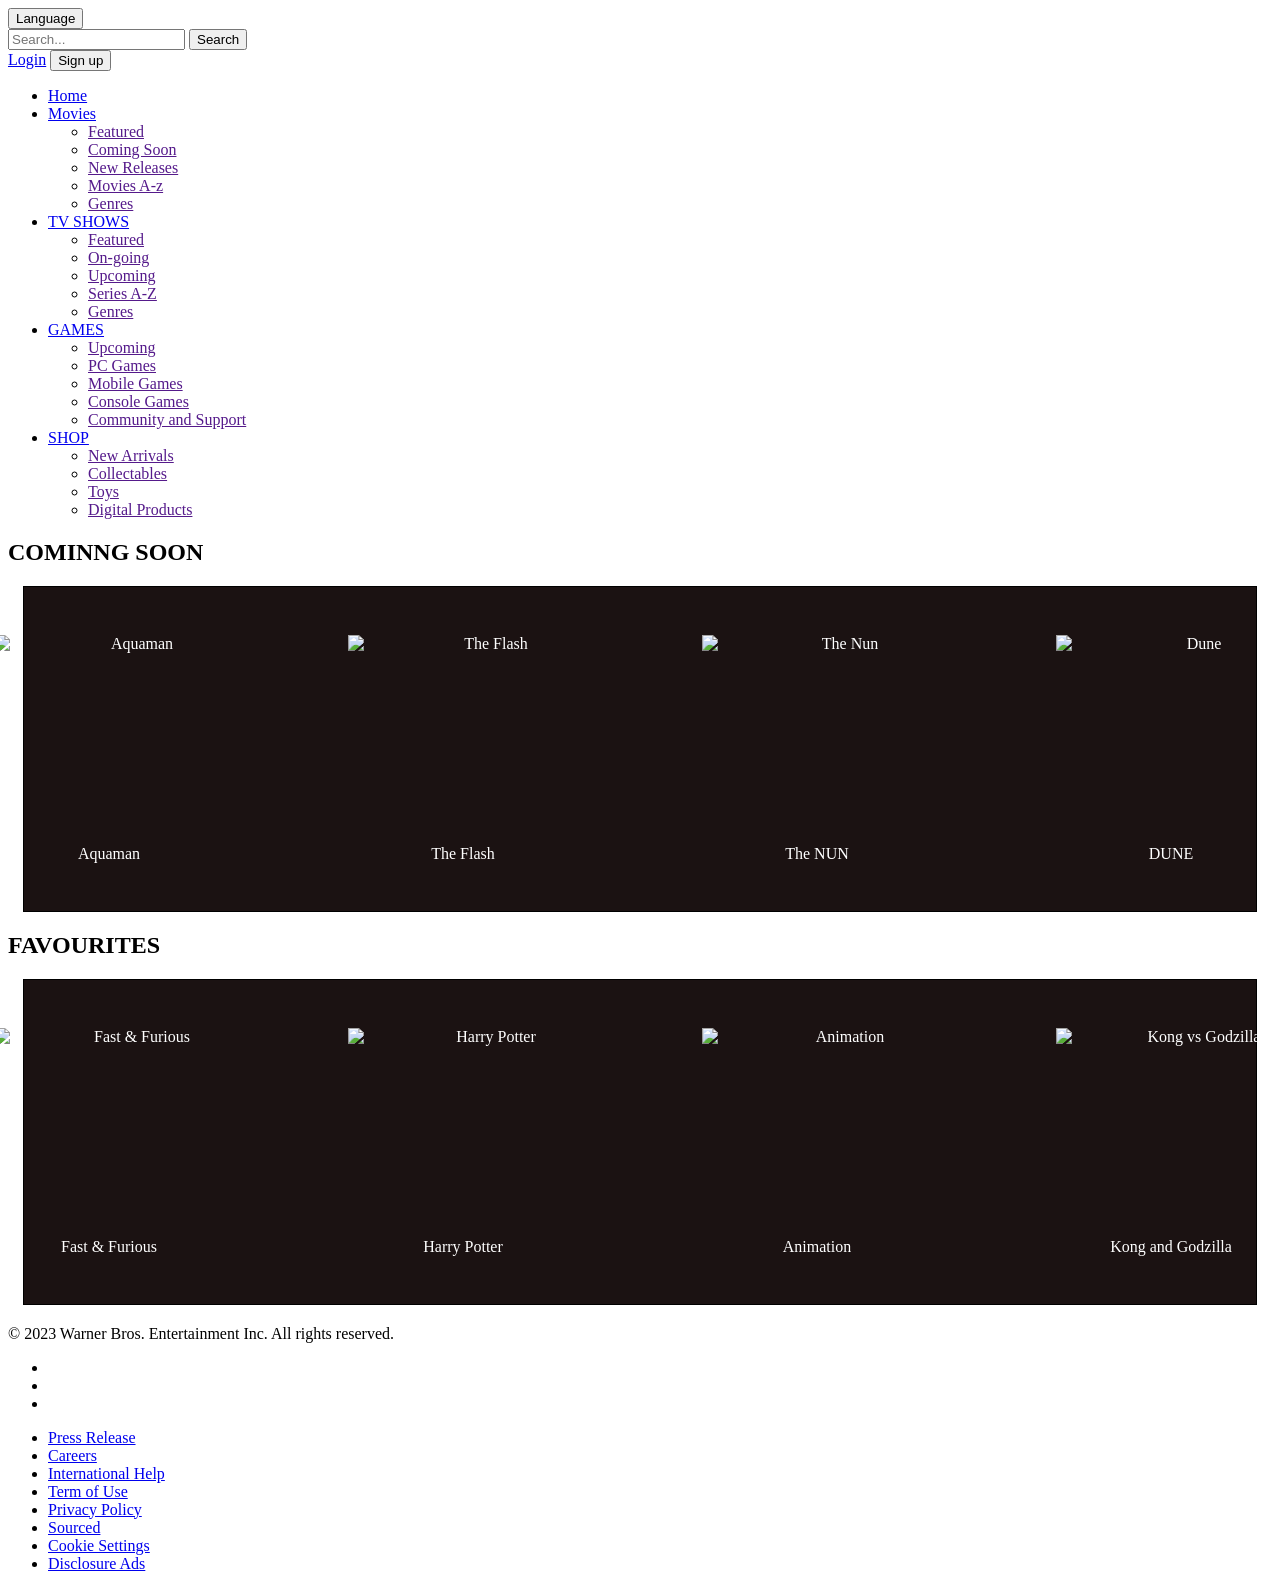
==== index.html @ 9405ff91 "Add files via upload" ====
<!DOCTYPE html>

<html>
	<head>
		<title> WARNER BROS </title>
		<link rel ="stylesheet" type ="text/css" href ="Warner_Bros.css"/>
	</head>
	
		<style>
			
			.slideshow-container {
				  position: relative;
				  height: 300px;
				  width: 50%;
				  overflow: hidden;
				  margin: 0 auto; /* Center horizontally */
			}

			.slide {
				  position: absolute;
				  width: 100%;
				  height: 100%;
				  opacity: 0;
				  transition: opacity 1s ease-in-out;
			}

			.slide.active {
				opacity: 1;
			}
			article{
					position: flex;
			}
			
			article section {
				  height: 30%;
				  color: #fff;
				  text-align: center;
				  padding: 3% 3%;
				  margin: 20px 15px 20px 15px;
				  background: #1B1212;
				  border: solid 1px #000000;
				  z-index: -1;
				  display: flex;
				  justify-content: center;
				  align-items: center;
			}
			
			article section figure {
				margin: 10px 10px;
				padding: 0px 2px;
				display: inline-block;
			}
			
			article section figure img{
				width: 280px;
				height: 210px;
				display: block;
				margin-left: 50px;
			}

		</style>
		
	<body>
		
		<header>
		    <button class="language">Language</button>
  <form class="search" action="tv-featured.html">

			  <form class="search" action="TV FEATURED.html">
				<label>
				  <input type="text" placeholder="Search...">
				</label>
				
				<button type="submit">Search</button>
			  </form>
			  
		  <div class="login-signup">
			<a href="#">Login</a>
			<button>Sign up</button>
		  </div>
	</header>

		
		
		
		<ul class="menu cf">
			<li><a href="HOMEPAGE.html">Home</a></li>
			<li>
				<a href="MOVIE.html">Movies</a>
					<ul class="submenu">
						<li><a href=>Featured</a> </li>
						<li><a href=>Coming Soon</a> </li>
						<li><a href=>New Releases</a> </li>
						<li><a href=>Movies A-z</a> </li>
						<li><a href=>Genres</a> </li>
					</ul>
			</li>
			<li>
				<a href="TV SHOWS.html">TV SHOWS</a>
					<ul class="submenu">
						<li><a href=>Featured</a> </li>
						<li><a href=>On-going</a> </li>
						<li><a href=>Upcoming</a> </li>
						<li><a href=>Series A-Z</a> </li>
						<li><a href=>Genres</a> </li>
					</ul>
			</li>
			<li>
				<a href="GAMES.html">GAMES</a>
					<ul class="submenu">
						<li><a href=>Upcoming</a> </li>
						<li><a href=>PC Games</a> </li>
						<li><a href=>Mobile Games</a> </li>
						<li><a href=>Console Games</a> </li>
						<li><a href=>Community and Support</a> </li>
					</ul>
			</li>
			<li>
				<a href="SHOP.html">SHOP</a>
					<ul class="submenu">
						<li><a href=>New Arrivals</a> </li>
						<li><a href=>Collectables</a> </li>
						<li><a href=>Toys</a> </li>
						<li><a href=>Digital Products</a> </li>
					</ul>
			</li>
		</ul>
		
		<article>

			</section>
			<h1>COMINNG SOON</h1>
				<section>			 
					<figure>
						<img src="aquaman.jpg" alt="Aquaman">
						<caption> Aquaman </caption>
					</figure>
					
					<figure>
						<img src="flash.jpg" alt="The Flash">
						<caption> The Flash </caption>
					</figure>

					<figure>
						<img src="nun.jpg" alt="The Nun">
						<caption> The NUN </caption>
					</figure>

					<figure>
						<img src="dune.jpg" alt="Dune">
						<caption> DUNE </caption>
					</figure>
				</section>
				
			
			<h1>FAVOURITES</h1>
				<section>
					<figure>
						<img src="fast and furious.gif" alt="Fast & Furious">
						<caption> Fast & Furious </caption>
					</figure>

					<figure>
						<img src="harry potter.gif" alt="Harry Potter">
						<caption> Harry Potter </caption>
					</figure>	
					
					<figure>
						<img src="anime.gif"alt="Animation">
						<caption> Animation </caption>
					</figure>
					
					<figure>
						<img src="kong vs godzilla.gif" alt="Kong vs Godzilla">
						<caption> Kong and Godzilla </caption>	
					</figure>
				</section>
			
		</article>
		
		<footer class="top-footer">
		  <p>&copy; 2023 Warner Bros. Entertainment Inc. All rights reserved.</p>
		  <ul class="social-icons">
			<li><a href="#"><i class="fab fa-facebook-f"></i></a></li>
			<li><a href="#"><i class="fab fa-twitter"></i></a></li>
			<li><a href="#"><i class="fab fa-instagram"></i></a></li>
		  </ul>
		</footer>

		<footer class="bottom-footer">
		  <ul class="footer-menu">
			<li><a href="#">Press Release</a></li>
			<li><a href="#">Careers</a></li>
			<li><a href="#">International Help</a></li>
			<li><a href="#">Term of Use</a></li>
			<li><a href="#">Privacy Policy</a></li>
			<li><a href="#">Sourced</a></li>
			<li><a href="#">Cookie Settings</a></li>
			<li><a href="#">Disclosure Ads</a></li>
		  </ul>
		</footer>

	</body>

</html>
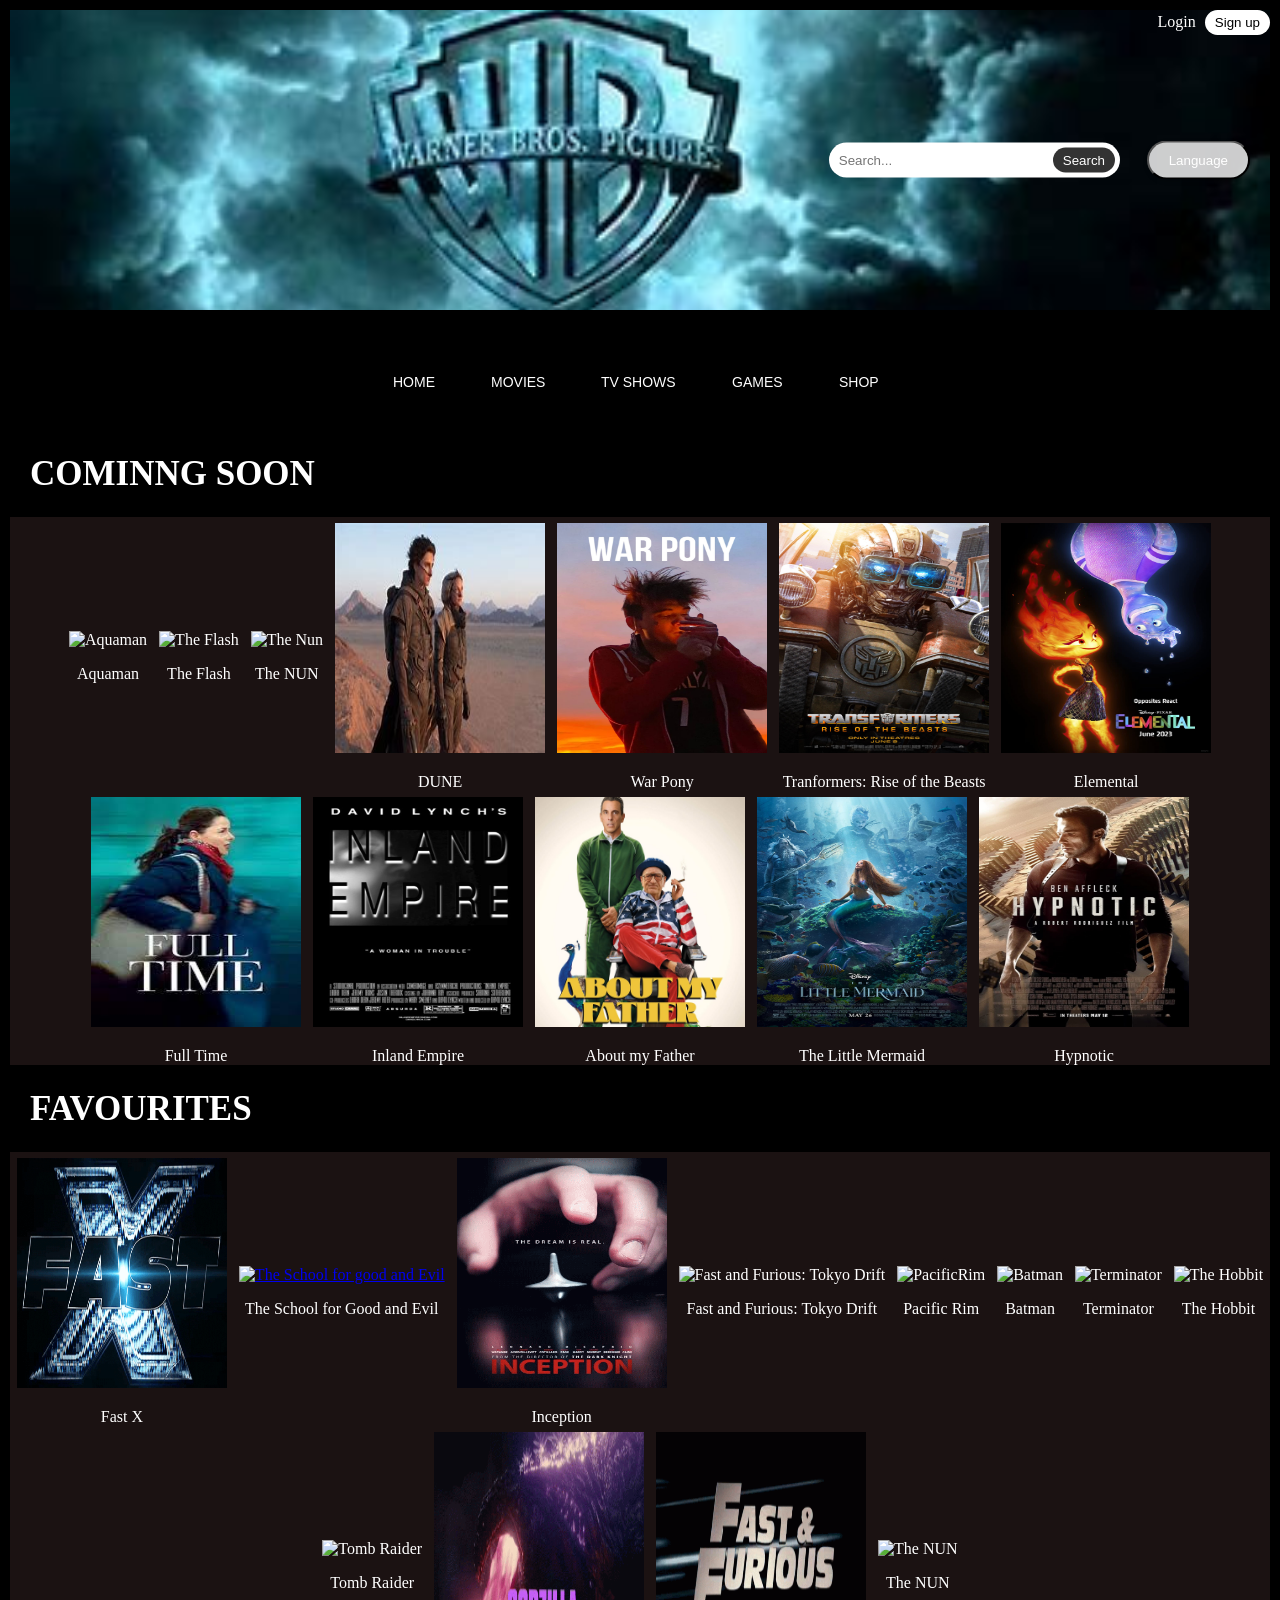
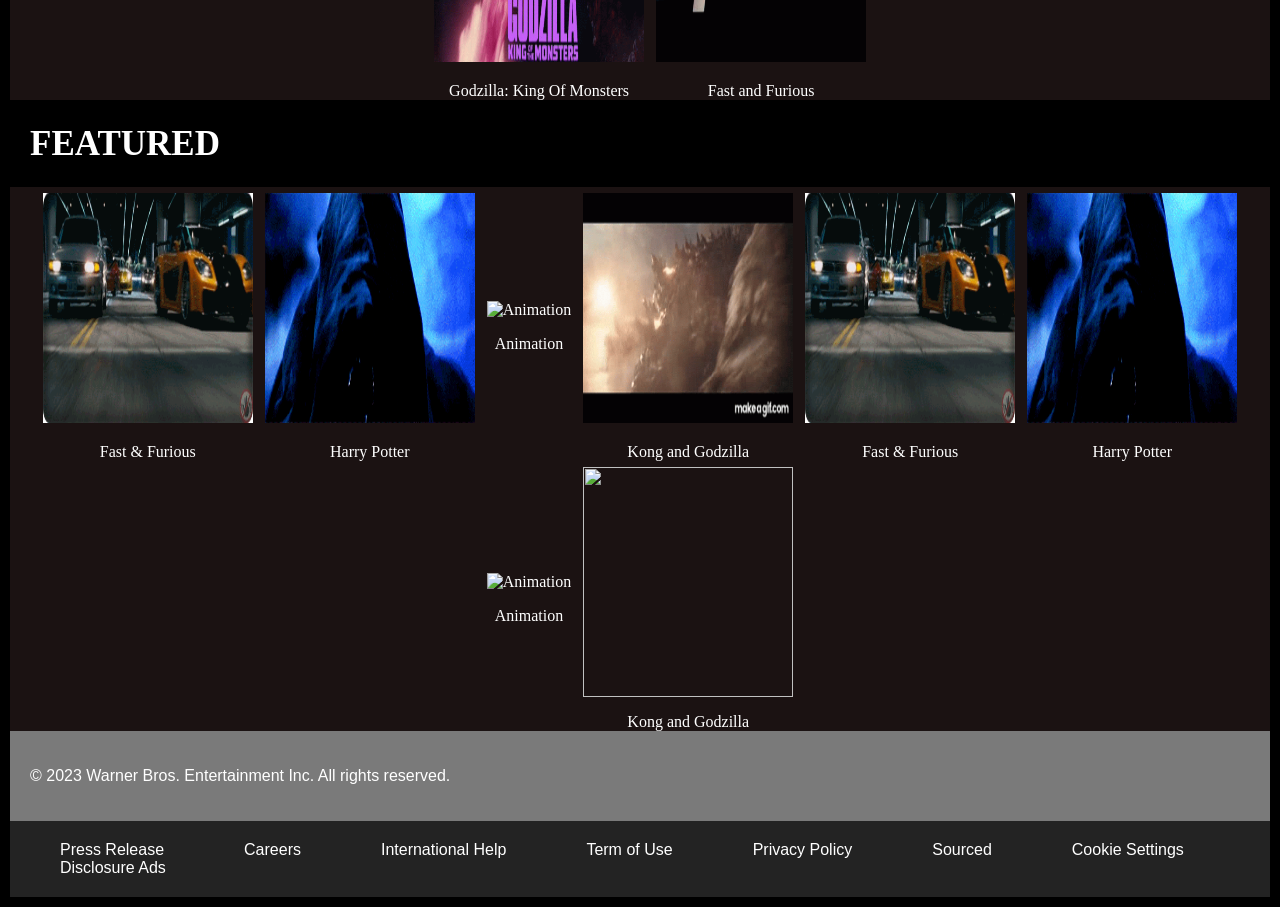
==== commit f956ea97: "Add files via upload" ====
--- a/index.html
+++ b/index.html
@@ -6,89 +6,64 @@
 		<link rel ="stylesheet" type ="text/css" href ="Warner_Bros.css"/>
 	</head>
 	
-		<style>
+	<style>
 			
-			.slideshow-container {
-				  position: relative;
-				  height: 300px;
-				  width: 50%;
-				  overflow: hidden;
-				  margin: 0 auto; /* Center horizontally */
-			}
-
-			.slide {
-				  position: absolute;
-				  width: 100%;
-				  height: 100%;
-				  opacity: 0;
-				  transition: opacity 1s ease-in-out;
-			}
-
-			.slide.active {
-				opacity: 1;
-			}
-			article{
-					position: flex;
-			}
-			
-			article section {
-				  height: 30%;
-				  color: #fff;
-				  text-align: center;
-				  padding: 3% 3%;
-				  margin: 20px 15px 20px 15px;
-				  background: #1B1212;
-				  border: solid 1px #000000;
-				  z-index: -1;
-				  display: flex;
-				  justify-content: center;
-				  align-items: center;
-			}
-			
-			article section figure {
-				margin: 10px 10px;
-				padding: 0px 2px;
-				display: inline-block;
-			}
-			
-			article section figure img{
-				width: 280px;
-				height: 210px;
-				display: block;
-				margin-left: 50px;
-			}
-
-		</style>
-		
+			article {
+			  display: flex;
+			  flex-wrap: wrap;
+			  justify-content: center;
+			  align-items: center;
+			  height: 70%;
+			  background: #1B1212;
+			  color: #fff;
+			}
+
+			figure {
+			  display: inline-block;
+			  text-align: center;
+			  margin: 0;
+			  padding: 0;
+			}
+
+			article figure img {
+			  width: 210px;
+			  height: 230px;
+			  margin: 0;
+			  padding: 6px;
+			}
+
+			figcaption {
+			  margin: 10px 0 0;
+			}
+			figcaption a.caption-link {
+			  text-decoration: none;
+			  color: #fff; 
+			}
+
+
+	</style>
+	
 	<body>
-		
 		<header>
-		    <button class="language">Language</button>
-  <form class="search" action="tv-featured.html">
-
-			  <form class="search" action="TV FEATURED.html">
-				<label>
-				  <input type="text" placeholder="Search...">
-				</label>
-				
-				<button type="submit">Search</button>
-			  </form>
-			  
-		  <div class="login-signup">
-			<a href="#">Login</a>
-			<button>Sign up</button>
-		  </div>
-	</header>
-
-		
-		
+				<button class="language">Language</button>
+					<form class="search">
+					  <label>
+						<input type="text" placeholder="Search...">
+					  </label>
+					  <button type="submit">Search</button>
+					</form>
+				<div class="login-signup">
+				  <a href="#">Login</a>
+				  <button>Sign up</button>
+				</div>
+		</header>
 		
 		<ul class="menu cf">
 			<li><a href="HOMEPAGE.html">Home</a></li>
-			<li>
+			<<li>
 				<a href="MOVIE.html">Movies</a>
 					<ul class="submenu">
-						<li><a href=>Featured</a> </li>
+						<li><a href="MOVIE FEATURED.html">Featured A-z</a> </li>
 						<li><a href=>Coming Soon</a> </li>
 						<li><a href=>New Releases</a> </li>
 						<li><a href=>Movies A-z</a> </li>
@@ -98,11 +73,9 @@
 			<li>
 				<a href="TV SHOWS.html">TV SHOWS</a>
 					<ul class="submenu">
-						<li><a href=>Featured</a> </li>
+						<li><a href="TV FEATURED.html">Featured A-Z</a> </li>
 						<li><a href=>On-going</a> </li>
 						<li><a href=>Upcoming</a> </li>
-						<li><a href=>Series A-Z</a> </li>
-						<li><a href=>Genres</a> </li>
 					</ul>
 			</li>
 			<li>
@@ -124,58 +97,182 @@
 						<li><a href=>Digital Products</a> </li>
 					</ul>
 			</li>
-		</ul>
-		
-		<article>
-
-			</section>
-			<h1>COMINNG SOON</h1>
-				<section>			 
+		</ul>	
+		
+		<h1>COMINNG SOON</h1>
+		<article style= " height: 70%;">
+						 
 					<figure>
 						<img src="aquaman.jpg" alt="Aquaman">
-						<caption> Aquaman </caption>
+						<figcaption> Aquaman </figcaption>
 					</figure>
 					
 					<figure>
 						<img src="flash.jpg" alt="The Flash">
-						<caption> The Flash </caption>
+						<figcaption> The Flash </figcaption>
 					</figure>
 
 					<figure>
 						<img src="nun.jpg" alt="The Nun">
-						<caption> The NUN </caption>
+						<figcaption> The NUN </figcaption>
 					</figure>
 
 					<figure>
 						<img src="dune.jpg" alt="Dune">
-						<caption> DUNE </caption>
-					</figure>
-				</section>
-				
+						<figcaption> DUNE </figcaption>
+					</figure>					
+					
+					<figure>
+						<img src="MC9.WARPONY.jpg" alt="War Pony">
+						<figcaption> War Pony </figcaption>
+					</figure>
+					
+					<figure>
+						<img src="MC8.TRANSFORMERS.jpg" alt="Tranformers: Rise of the Beasts">
+						<figcaption> Tranformers: Rise of the Beasts </figcaption>
+					</figure>
+					
+					<figure>
+						<img src="MC7.ELEMENTAL.jpg"  alt="Elemental">
+						<figcaption> Elemental </figcaption>
+					</figure>
+
+					<figure>
+						<img src="MC5.FULLTIME.jpg"  alt="Full Time" >
+						<figcaption> Full Time </figcaption>
+					</figure>
+					
+					<figure>
+						<img src="MC4.INLANDEMPIRE.jpg"  alt="Inland Empire" >
+						<figcaption> Inland Empire </figcaption>
+					</figure>
+					
+					<figure>
+						<img src="MC3.Aboutmyfather.jpg"  alt=" About my Father" >
+						<figcaption> About my Father </figcaption>
+					</figure>
+					
+					<figure>
+						<img src="MC1.jpg"  alt="The Little Mermaid" >
+						<figcaption> The Little Mermaid </figcaption>
+					</figure>
+					
+					<figure>
+						<img src="MC2.Hypnotic.jpg" alt="Hypnotic" >
+						<figcaption>Hypnotic  </figcaption>
+					</figure>
+					
+		</article>	
+		
+		<h1>FAVOURITES</h1>
+		<article>		
+					<figure>
+						<img src="FAST X.gif" alt="Fast X">
+						<figcaption> Fast X</figcaption>
+					</figure>
+					<figure>
+					  <a href="MOVIE 1.html">
+						<img src="THE SCHOOL FOR GOOD AND AND EVIL.gif" alt="The School for good and Evil">
+						<figcaption>
+						  <a href="MOVIE 1.html" class="caption-link"> The School for Good and Evil</a>
+						</figcaption>
+					  </a>
+					</figure>
 			
-			<h1>FAVOURITES</h1>
-				<section>
-					<figure>
+					<figure>
+						<img src="INCEPTION.gif"alt="Inception">
+						<figcaption> Inception </figcaption>
+					</figure>
+					
+					<figure>
+						<img src="TOKYO DRIFT.gif" alt="Fast and Furious: Tokyo Drift">
+						<figcaption> Fast and Furious: Tokyo Drift</figcaption>	
+					</figure>
+					
+					<figure>
+						<img src="PACIFIC.gif" alt="PacificRim">
+						<figcaption> Pacific Rim </figcaption>	
+					</figure>
+					
+					<figure>
+						<img src="BATMAN.gif" alt="Batman">
+						<figcaption> Batman </figcaption>
+					</figure>
+
+					<figure>
+						<img src="TERMINATOR.gif" alt="Terminator">
+						<figcaption> Terminator </figcaption>
+					</figure>	
+					
+					<figure>
+						<img src="the hobbit.gif" alt="The Hobbit">
+						<figcaption> The Hobbit </figcaption>
+					</figure>
+					
+					<figure>
+						<img src="TOMB RAIDER.gif" alt="Tomb Raider">
+						<figcaption> Tomb Raider</figcaption>	
+					</figure>
+					
+					
+					<figure>
+						<img src="GODZILLA.gif" alt="Godzilla: King of Monsters">
+						<figcaption> Godzilla: King Of Monsters </figcaption>	
+					</figure>
+					
+					<figure>
+						<img src="FAST.gif" alt="Fast and Furious">
+						<figcaption> Fast and Furious </figcaption>	
+					</figure>
+					
+					<figure>
+						<img src="NUN.gif" alt="The NUN">
+						<figcaption> The NUN </figcaption>	
+					</figure>
+					
+		</article>
+
+		<h1> FEATURED </h1>
+		<article>			
+				<figure>
 						<img src="fast and furious.gif" alt="Fast & Furious">
-						<caption> Fast & Furious </caption>
+						<figcaption> Fast & Furious </figcaption>
 					</figure>
 
 					<figure>
 						<img src="harry potter.gif" alt="Harry Potter">
-						<caption> Harry Potter </caption>
+						<figcaption> Harry Potter </caption>
 					</figure>	
 					
 					<figure>
 						<img src="anime.gif"alt="Animation">
-						<caption> Animation </caption>
+						<figcaption> Animation </figcaption>
 					</figure>
 					
 					<figure>
 						<img src="kong vs godzilla.gif" alt="Kong vs Godzilla">
-						<caption> Kong and Godzilla </caption>	
-					</figure>
-				</section>
-			
+						<figcaption> Kong and Godzilla </figcaption>	
+					</figure>
+					
+					<figure>
+						<img src="fast and furious.gif" alt="Fast & Furious">
+						<figcaption> Fast & Furious </figcaption>
+					</figure>
+
+					<figure>
+						<img src="harry potter.gif" alt="Harry Potter">
+						<figcaption> Harry Potter </figcaption>
+					</figure>	
+					
+					<figure>
+						<img src="anime.gif"alt="Animation">
+						<figcaption> Animation </figcaption>
+					</figure>
+					
+					<figure>
+						<img src=alt="Kong vs Godzilla">
+						<figcaption> Kong and Godzilla </figcaption>	
+					</figure>
 		</article>
 		
 		<footer class="top-footer">
@@ -199,7 +296,8 @@
 			<li><a href="#">Disclosure Ads</a></li>
 		  </ul>
 		</footer>
-
+		
+	
 	</body>
-
+	
 </html>
--- a/Warner_Bros.css
+++ b/Warner_Bros.css
@@ -0,0 +1,327 @@
+body{
+				background-color: #000;
+				position: relative;
+				margin: 10px;
+			}
+			header{
+				background-image: url("logo.jpg");
+				background-size: cover;
+				background-position: center;
+				height: 300px;
+				position: relative;
+			}
+			
+			header .language,header .search,header.login-signup {
+			  position: absolute;
+			  top: 50%;
+			  transform: translateY(-50%);
+			}
+    
+			header .language {
+			  right: 20px;
+			  color: #fff;
+			  background-color: rgba(255, 255, 255, 0.8);
+			  padding: 10px 20px;
+			  border-radius: 20px;
+			  box-shadow: 0 2px 4px rgba(0, 0, 0, 0.2);
+			}
+    
+	
+	
+			header .search {
+			  right: 150px;
+			  background-color: #fff;
+			  padding: 5px;
+			  border-radius: 20px;
+			}
+			
+			header .search input[type="text"] {
+			  width: 200px;
+			  padding: 5px;
+			  border: none;
+			  border-radius: 20px;
+			}
+    
+			header .search button[type="submit"] {
+			  background-color: #333;
+			  color: #fff;
+			  border: none;
+			  padding: 5px 10px;
+			  border-radius: 20px;
+			  margin-left: 5px;
+			}
+			
+			header .login-signup {
+			  float: right; 
+			}
+			
+			header .login-signup a {
+			  color: #fff;
+			  text-decoration: none;
+			  margin-right: 5px;
+			}
+			
+			header .login-signup button {
+			  background-color: #fff;
+			  color: #000;
+			  border: none;
+			  padding: 5px 10px;
+			  border-radius: 20px;
+			}
+			
+			
+			/* Menu Dropdown */
+			  .cf:before,
+			  .cf:after {
+				  content: " ";
+				  display: table;
+			  }
+
+			  .cf:after {
+				  clear: both;
+			  }
+
+			  .cf {
+				  *zoom: 1;
+			  }
+
+			  .menu,
+			  .submenu {
+			   margin: 0;
+			   padding: 0;
+			   list-style: none;
+			  }
+
+			  .menu {   
+			   margin: 50px auto;
+			   width: 800px;   
+			   width: -moz-fit-content;
+			   width: -webkit-fit-content;
+			   width: fit-content; 
+			  }
+
+			  .menu > li {
+			   background: #000;
+			   float: left;
+			   position: relative;
+			   transform: skewX(25deg);
+			  }
+
+			  .menu a {
+			   display: block;
+			   color: #fff;
+			   text-transform: uppercase;
+			   text-decoration: none;
+			   font-family: Arial, Helvetica;
+			   font-size: 14px;
+			  }  
+
+			  .menu li:hover {
+			   background: #e74c3c;
+			  }  
+
+			  .menu > li > a {
+			   transform: skewX(-25deg);
+			   padding: 1em 2em;
+			  }
+
+			  /* Dropdown */
+			  .submenu {
+			   position: absolute;
+			   width: 200px;
+			   left: 50%; margin-left: -100px;
+			   transform: skewX(-25deg);
+			   transform-origin: left top;
+			   z-index: 1;
+			  }
+
+			  .submenu li {
+			   background-color: #34495e;
+			   position: relative;
+			   overflow: hidden;  
+			  }      
+
+			  .submenu > li > a {
+			   padding: 1em 2em;   
+			  }
+
+			  .submenu > li::after {
+			   content: '';
+			   position: absolute;
+			   top: -125%;
+			   height: 100%;
+			   width: 100%;   
+			   box-shadow: 0 0 50px rgba(0, 0, 0, .9);   
+			  }  
+
+			  .submenu > li:nth-child(odd){
+			   transform: skewX(-25deg) translateX(0);
+			  }
+
+			  .submenu > li:nth-child(odd) > a {
+			   transform: skewX(25deg);
+			  }
+
+			  .submenu > li:nth-child(odd)::after {
+			   right: -50%;
+			   transform: skewX(-25deg) rotate(3deg);
+			  }    
+
+			  .submenu > li:nth-child(even){
+			   transform: skewX(25deg) translateX(0);
+			  }
+
+			  .submenu > li:nth-child(even) > a {
+			   transform: skewX(-25deg);
+			  }
+
+			  .submenu > li:nth-child(even)::after {
+			   left: -50%;
+			   transform: skewX(25deg) rotate(3deg);
+			  }
+
+			  /* Show dropdown */
+			  .submenu,
+			  .submenu li {
+			   opacity: 0;
+			   visibility: hidden;   
+			  }
+
+			  .submenu li {
+			   transition: .2s ease transform;
+			  }
+
+			  .menu > li:hover .submenu,
+			  .menu > li:hover .submenu li {
+			   opacity: 1;
+			   visibility: visible;
+			  }  
+
+			  .menu > li:hover .submenu li:nth-child(even){
+			   transform: skewX(25deg) translateX(15px);   
+			  }
+
+			  .menu > li:hover .submenu li:nth-child(odd){
+			   transform: skewX(-25deg) translateX(-15px);   
+			  }
+			
+			h1 {
+				font-size: 35px;
+				color: #FFF;
+				margin-left: 20px;
+			}
+			
+			
+			#breadcrumb {
+			  margin-bottom: 20px;
+			}
+
+			#breadcrumb a {
+			  color: #999;
+			  text-decoration: none;
+			}
+
+			#breadcrumb a:hover {
+			  text-decoration: underline;
+			}
+
+			#breadcrumb .current {
+			  color: #333;
+			  font-weight: bold;
+			}
+
+			
+			/* Reset some default styles */
+			ul {
+			  padding: 0;
+			  margin: 0;
+			  list-style: none;
+			}
+
+			/* Footer styles */
+			.top-footer {
+			  background-color: #7a7a7a;
+			  color: #fff;
+			  padding: 20px;
+			  font-family: Arial, sans-serif;
+			  display: flex;
+			  justify-content: space-between;
+			  align-items: center;
+			  clear: both
+			}
+
+			.bottom-footer {
+			  background-color: #232323;
+			  color: #fff;
+			  padding: 20px;
+			  font-family: Arial, sans-serif;
+			  display: flex;
+			  justify-content: space-between;
+			  align-items: center;
+			}
+
+			.bottom-footer ul {
+			  display: flex;
+			  flex-wrap: wrap;
+			}
+
+			.bottom-footer li {
+			  margin-right: 20px;
+			  margin-bottom: 0;
+			}
+
+			.bottom-footer a{	
+				text-decoration: none;
+				color: #fff;
+				padding: 30px;
+			}
+						
+			.social-icons {
+			  list-style: none;
+			  padding: 0;
+			  margin: 0;
+			  display: flex;
+			  justify-content: center;
+			}
+
+			.social-icons li {
+			  margin: 0 10px;
+			}
+
+			.social-icons img {
+			  width: 40px;
+			  height: 40px;
+			}			
+			
+			/* Slideshow Container */
+.slideshow-container {
+  position: relative;
+  width: 100%;
+  height: 0;
+  padding-bottom: 56.25%; /* 16:9 aspect ratio (adjust as needed) */
+  overflow: hidden;
+}
+
+/* Slide */
+.slide {
+  position: absolute;
+  top: 0;
+  left: 0;
+  width: 100%;
+  height: 100%;
+}
+
+/* Video Container */
+.video-container {
+  position: relative;
+  width: 100%;
+  height: 100%;
+}
+
+.video-container video {
+  position: absolute;
+  top: 0;
+  left: 0;
+  width: 100%;
+  height: 100%;
+}
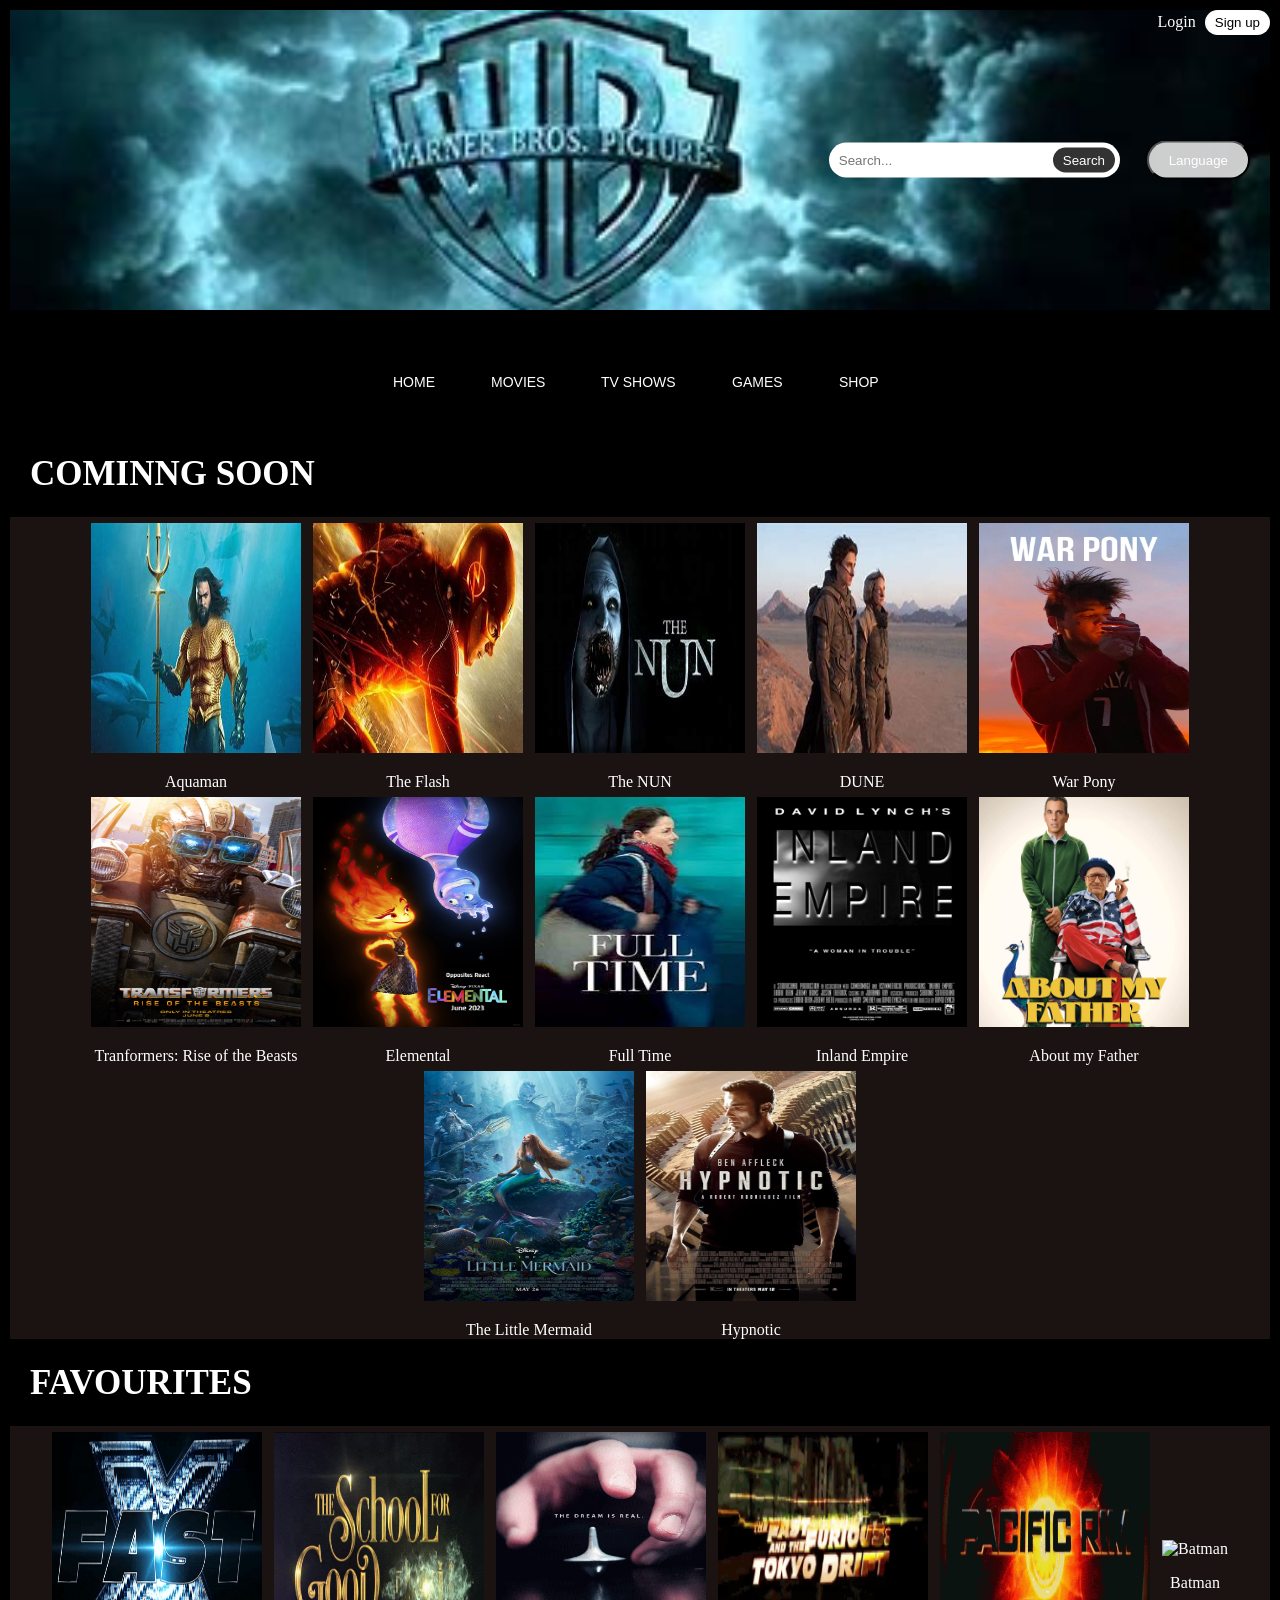
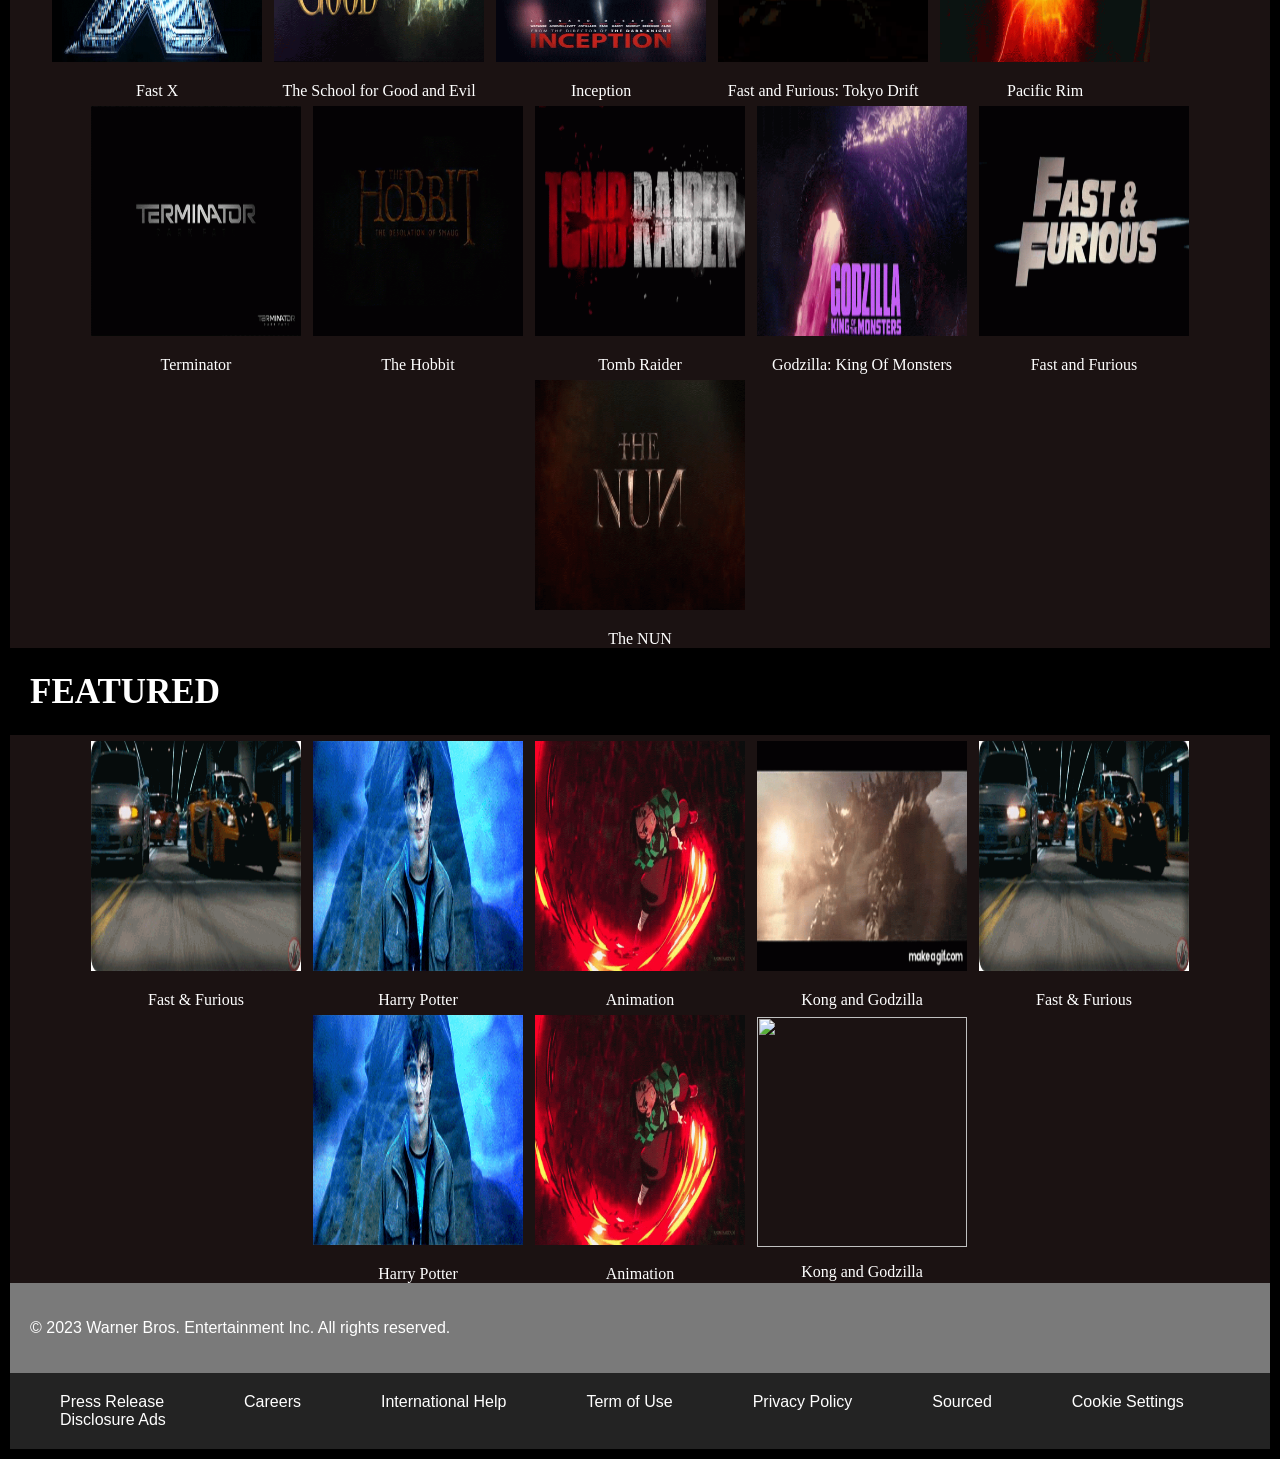
==== commit 982a6728: "Add files via upload" ====
--- a/index.html
+++ b/index.html
@@ -270,7 +270,7 @@
 					</figure>
 					
 					<figure>
-						<img src=alt="Kong vs Godzilla">
+						<img src=alt="Kong vs Godzilla.gif">
 						<figcaption> Kong and Godzilla </figcaption>	
 					</figure>
 		</article>
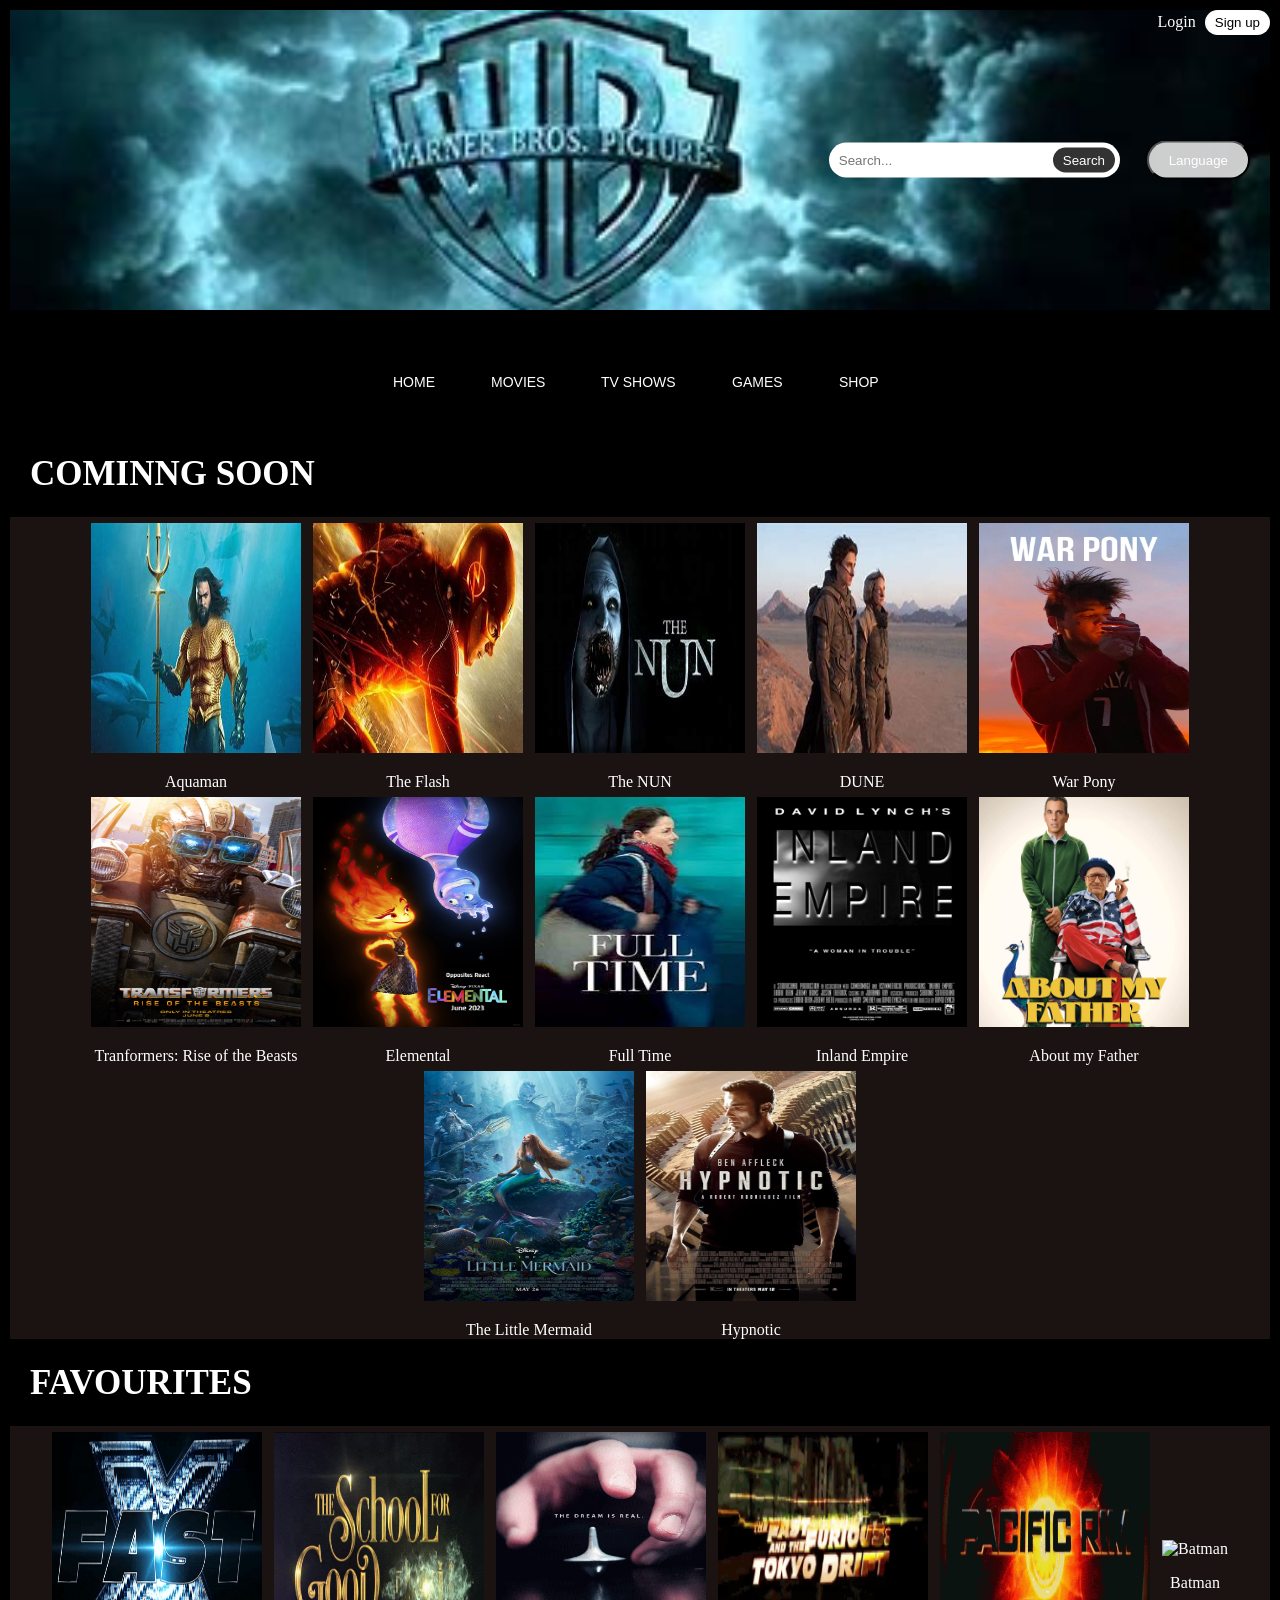
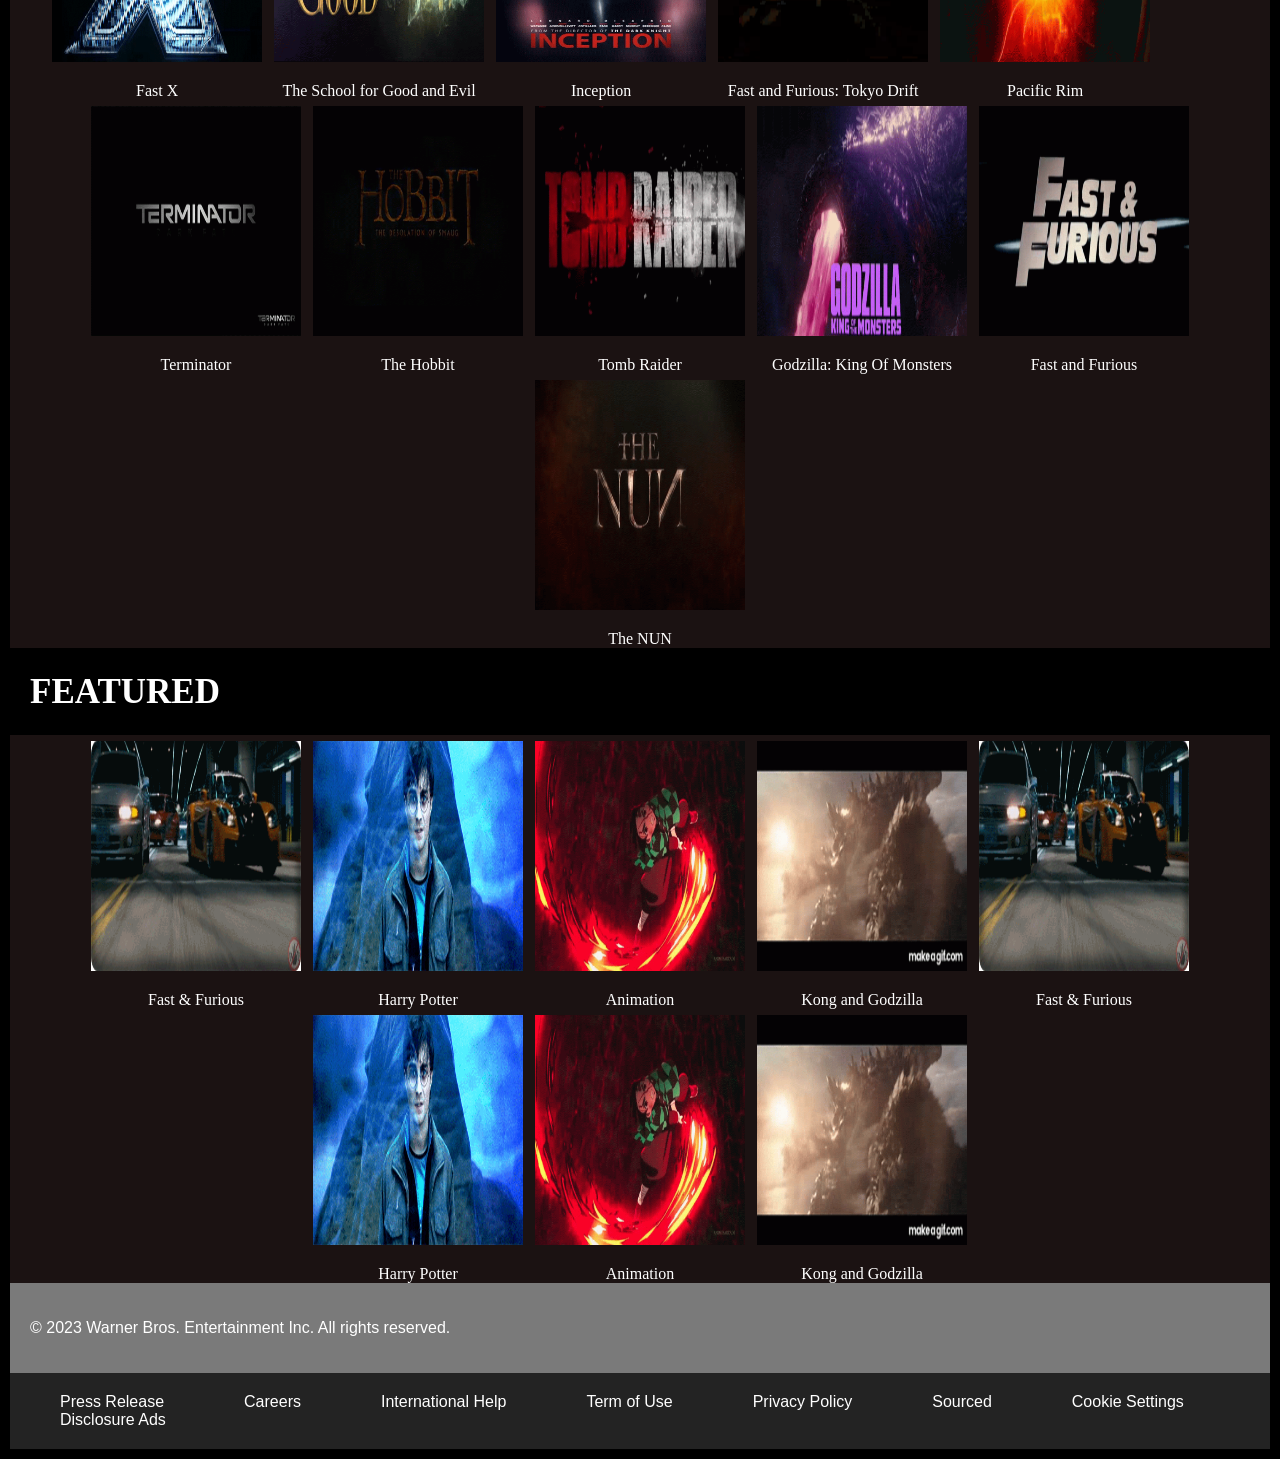
==== commit 96a192f3: "Add files via upload" ====
--- a/index.html
+++ b/index.html
@@ -270,7 +270,7 @@
 					</figure>
 					
 					<figure>
-						<img src=alt="Kong vs Godzilla.gif">
+						<img src="kong vs godzilla.gif" alt="kong vs godzilla.gif">
 						<figcaption> Kong and Godzilla </figcaption>	
 					</figure>
 		</article>
